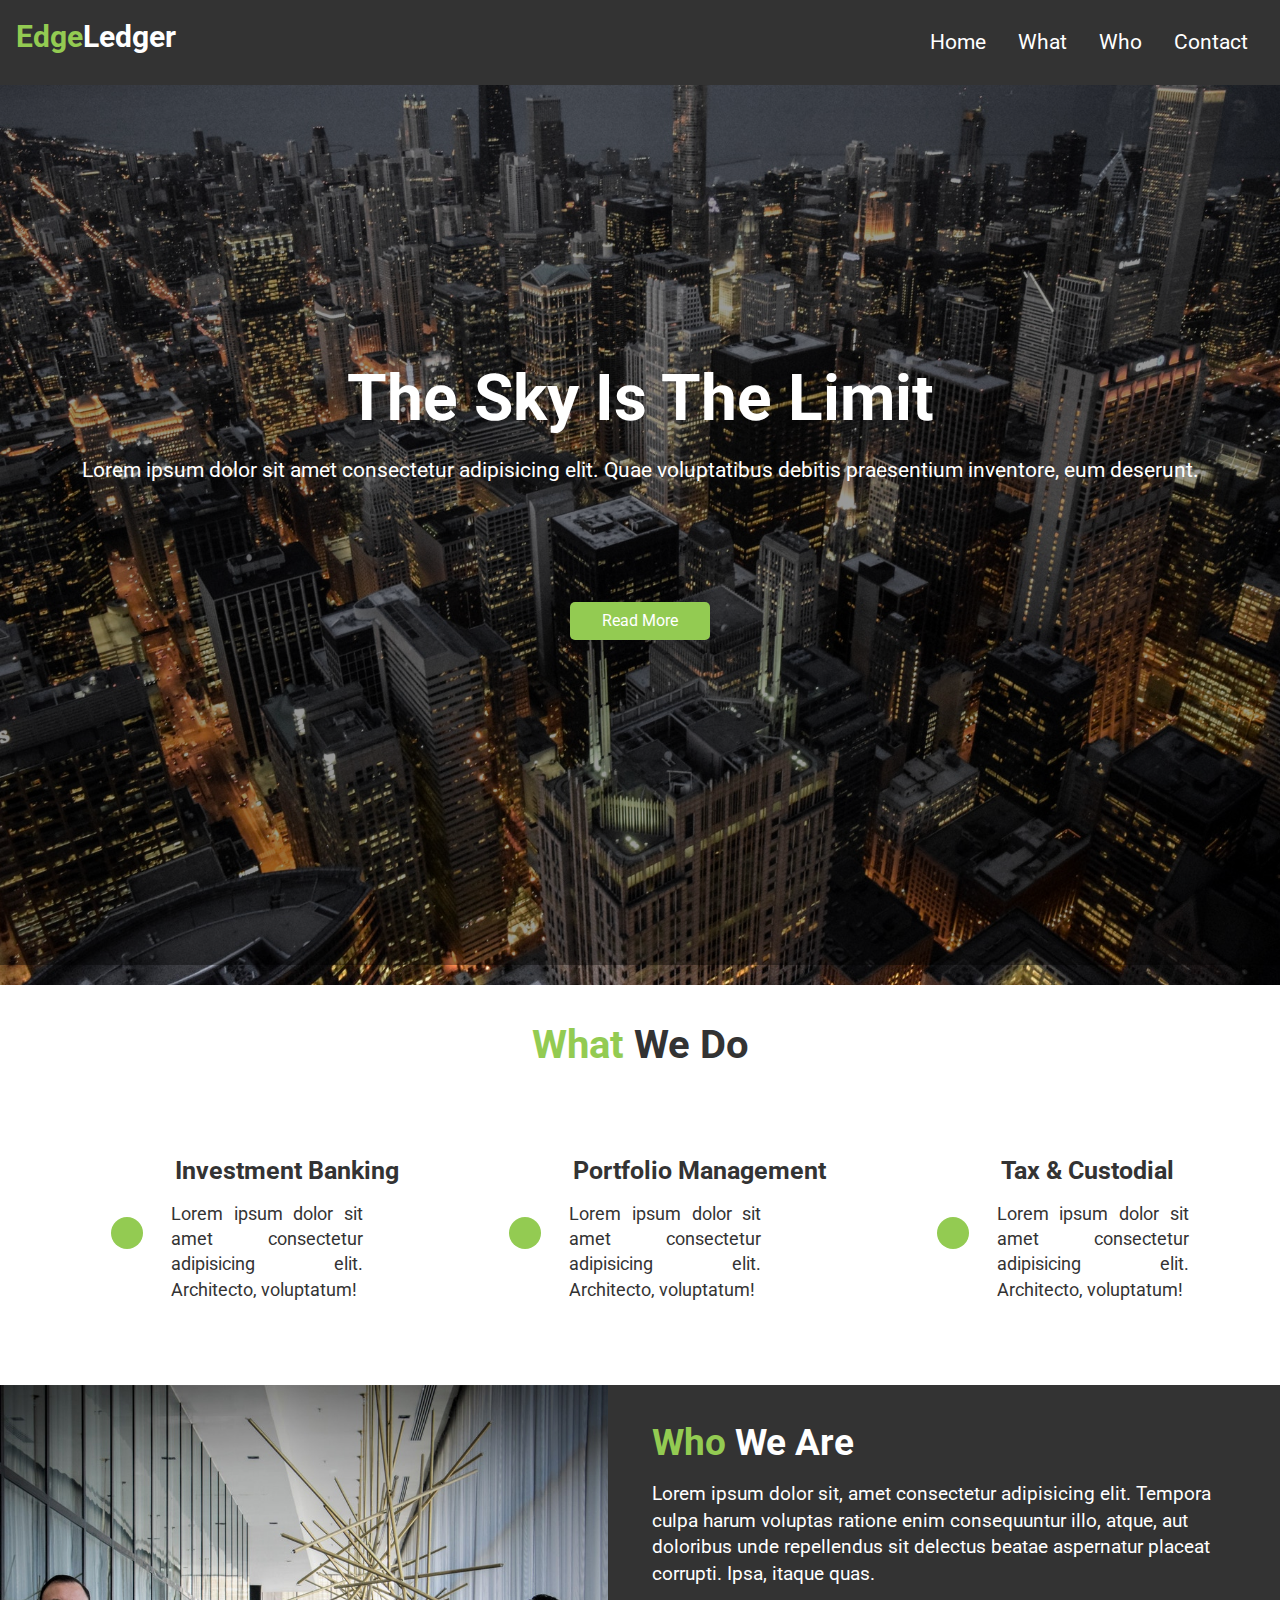
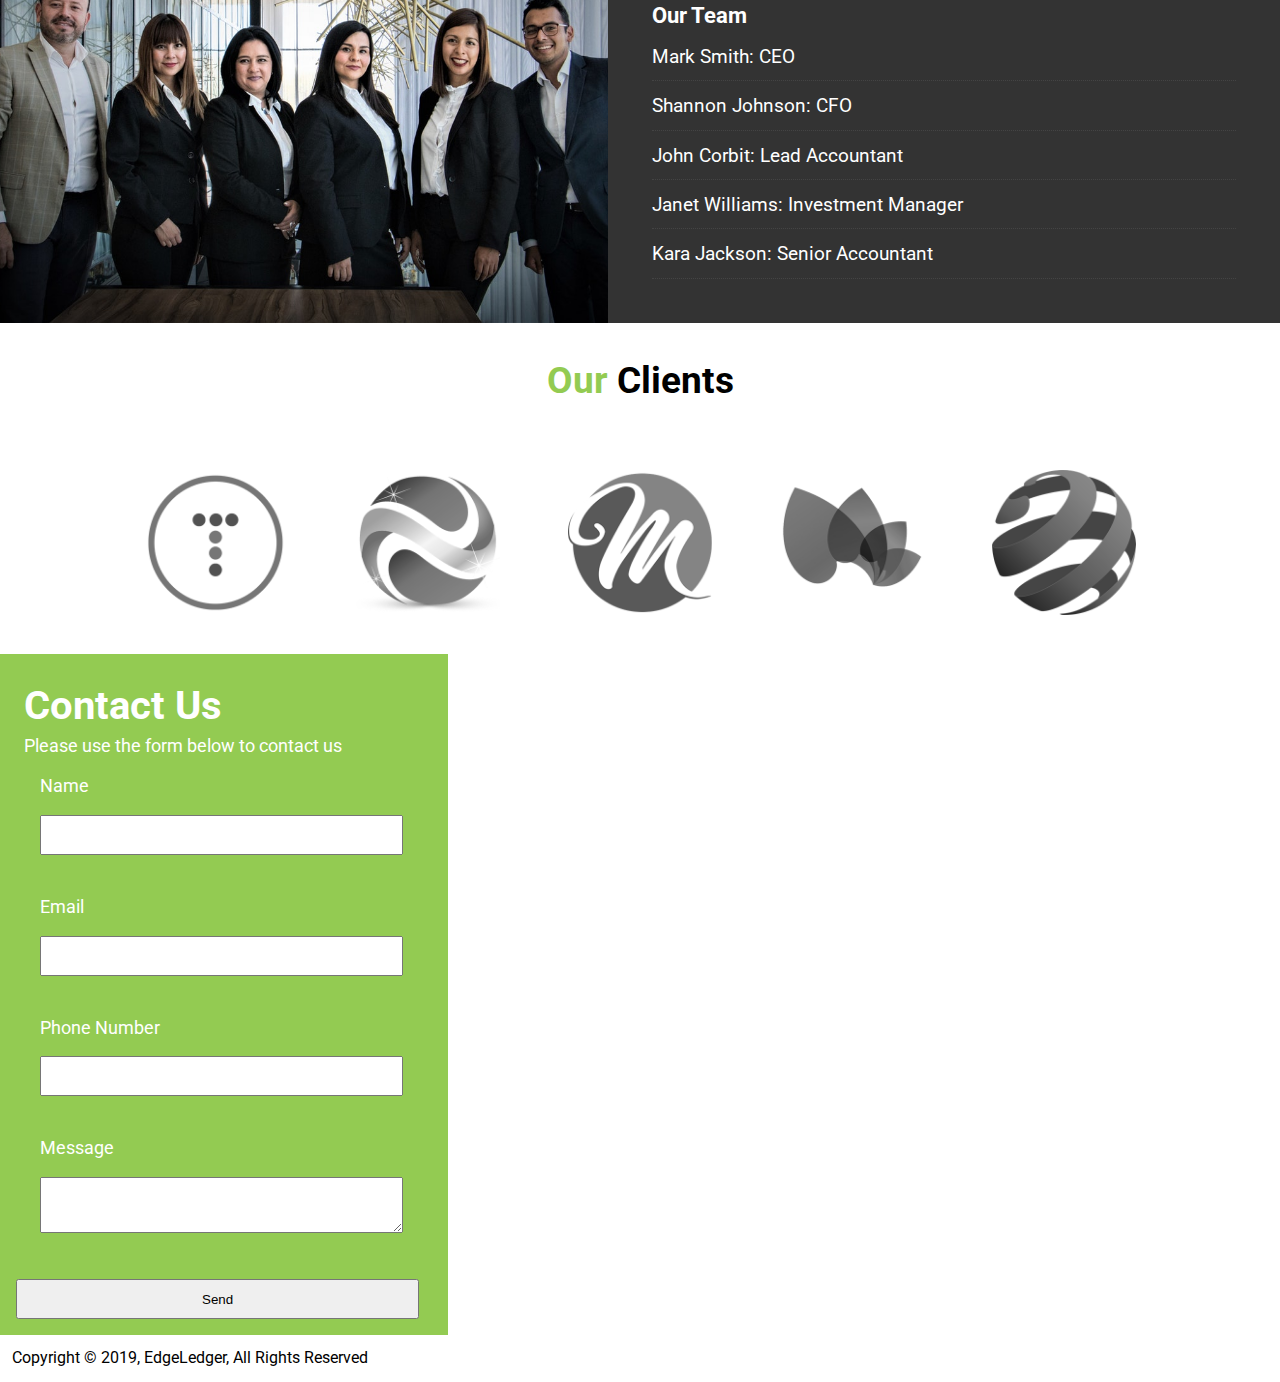
==== Landing webpage/edgeledger.html @ 8b19f3fa "added some other projects" ====
<!DOCTYPE html>
<html lang="en">
<head>
    <meta charset="UTF-8">
    <meta name="viewport" content="width=device-width, initial-scale=1.0">
    <meta http-equiv="X-UA-Compatible" content="ie=edge">
    <title>EdgeLedger Financial | Accounting & Investment</title>
    <link rel="stylesheet" type="text/css" href="edgeledger.css">
</head>
<body id="home">
    <div id="nav">
        <h1><span class="green">Edge</span>Ledger</h1>
        <ul class="navlist">
            <li><a href="#home">Home</a></li>
            <li><a href="#what">What</a></li>
            <li><a href="#who">Who</a></li>
            <li><a href="#contact">Contact</a></li>
        </ul>
    </div>
    
    <header id="container">
        <div class="container1">
            <h1>The Sky Is The Limit</h1>
            <p class="lead">
                Lorem ipsum dolor sit amet consectetur adipisicing elit. Quae voluptatibus debitis praesentium inventore, eum deserunt.
            </p>
            <a href="#what" class="btn">Read More</a>
        </div>
    </header>

    <div id="what">
        <h2><span class="green"> What</span> We Do</h2>
        <div class="wat">
            <div class="what">
                <div class="circle"></div>
                <div class="three">
                    <h3>Investment Banking</h3>
                    
                    <p>Lorem ipsum dolor sit amet consectetur adipisicing elit. Architecto, voluptatum!</p>
                </div>
            </div>
            <div class="what">
                <div class="circle"></div>
                <div class="three">
                    <h3>Portfolio Management</h3>
                    
                    <p>Lorem ipsum dolor sit amet consectetur adipisicing elit. Architecto, voluptatum!</p>    
                </div>
            </div>
            <div class="what">
                <div class="circle"></div>
                <div class="three">
                    <h3>Tax & Custodial</h3>
                    
                    <p>Lorem ipsum dolor sit amet consectetur adipisicing elit. Architecto, voluptatum!</p>    
                </div>
            </div>
        </div>
    </div>

    <section id="main">
        <div class="img"></div>
        <div class="who">
            <h2><span class="green">Who</span> We Are</h2>
            <p>
                Lorem ipsum dolor sit, amet consectetur adipisicing elit. Tempora culpa harum voluptas ratione enim 
                consequuntur illo, 
                atque, aut doloribus unde repellendus sit delectus beatae aspernatur placeat corrupti. Ipsa, itaque quas.
            </p>
            <h3>Our Team</h3>
            <p class="names">Mark Smith: CEO</p>
            <p class="names">Shannon Johnson: CFO</p>
            <p class="names">John Corbit: Lead Accountant</p>
            <p class="names">Janet Williams: Investment Manager</p>
            <p class="names">Kara Jackson: Senior Accountant</p>
        </div>
    </section>

    <section id="logo">
        <h2><span class="green">Our</span> Clients</h2>
        <div class="logo">
            <img src="image_resources/logos/logo1.png" alt="image">
            <img src="image_resources/logos/logo2.png" alt="image">
            <img src="image_resources/logos/logo3.png" alt="image">
            <img src="image_resources/logos/logo4.png" alt="image">
            <img src="image_resources/logos/logo5.png" alt="image">
        </div>
    </section>

    <section id="form">
        <div class="form">
                <h1>Contact Us</h1>
                <p>Please use the form below to contact us</p>
            <form action="">
                <div class="four">
                    <label for="name">Name</label>
                    <input type="text" name="name" id="name">
                </div>
                <div class="four">
                    <label for="email">Email</label>
                    <input type="email" name="email" id="email">
                </div>
                <div class="four">
                    <label for="number">Phone Number</label>
                    <input type="number" name="number" id="number">
                </div>
                <div class="four">
                    <label for="message">Message</label>
                    <textarea name="message" id="message"></textarea>
                </div>
                <input type="submit" value="Send" class="dark">
            </form>
        </div>
    
    </section>

    <footer>
        <p>Copyright &copy; 2019, EdgeLedger, All Rights Reserved</p>
    </footer>
</body>
</html>
---- Landing webpage/edgeledger.css ----
@import url('https://fonts.googleapis.com/css?family=Roboto');

*{
    padding: 0;
    margin: 0;
    box-sizing: border-box;
}

body{
    font-family: 'Roboto', sans-serif;
    line-height: 1.4;
}



p{
    margin: 0.75rem;
}

a{
    text-decoration: none;
    color: #444;
}

#nav{
    display: flex;
    justify-content: space-between;
    position: sticky;
    top: 0px;
    background: #333;
    color: #fff;
    z-index: 1;
    padding: 1rem;
    
}

#nav h1{
    font-weight: bolder;
    font-size: 30px;
}

.green{
    color: #93cb52;
}

#nav a{
    color: #fff;
}

#nav ul{
    display: flex;
    align-items: center;

}

#nav ul li{
    list-style: none;
    padding: 0.75rem;
    margin: 0 0.25rem;
    font-size: 1.3rem;
}


#nav ul li a:hover {
    background: #93cb52;
    border-radius: 5px;
    padding: 1.0rem;
  }

  #container{
   
      background: #333 url('./image_resources/showcase.jpg') no-repeat center center/cover;
      height: 100vh;
    
      color: #fff;
  }

  #container .container1{
    display: flex;
    flex-direction: column;
    justify-content: center;
    align-items: center;
    height: 100%;
    text-align: center;
    padding: 0 2rem;
    position: absolute;
    top: 65px;
    left:0;
    right: 0;
    bottom: 0;
    background-color: rgba(0,0,0,0.4);
    
  }

  #container h1{
    font-size: 4rem;
    line-height: 1.1rem;
    margin-bottom: 0.75rem;
  }

  #container p{
    font-size: 1.3rem;
    margin-bottom: 1rem;
    margin-top: 2.3rem;
  }


  .btn{
    display: inline-block;
    background: #93cb52;
    color: #fff;
    margin-top: 100px;
    border-radius: 5px;
    border: none;
    padding: 0.5rem 2rem;
    
  } 

  .btn:hover {
    background: #7ab436;
  }

  #what{
      padding: 2rem;
      height: 400px;
      color: #333;
    }
    
    #what h2{
        font-size: 2.5rem;
        text-align: center;
        margin-bottom: 2rem;
    }

    #what .wat{
        display: flex;
        justify-content: space-around;
        
        padding: 1rem;
    }
    
    #what .what{
        display: flex;
        
        text-align: justify;
        padding: 1rem;
        padding-right: 0;  
}

#what .what h3{
    font-size: 25px;
    text-align: justify;
    padding: 1rem;
    margin-bottom: 0;
    padding-bottom: 0;
}

#what .what p{
    width: 15vw;
    padding-top: 1px;
    font-size: 18px;
}

#what .circle{
    background: #93cb52;
    width: 20px;
    height: 30px;
    padding: 1rem;
    margin: 5rem 1rem 2rem 1rem;
    border-radius: 50%;
}

#main{
    display: flex;
    
}

#main div{
    flex: 1;
}

#main .img{
    background: url('./image_resources/people.jpg') no-repeat center center/cover;
    
}

#main .who{
    background: #333;
    
    color: #fff;
    font-size: 1.2rem;
    padding: 2rem;
}

#main .who h2{
    font-size: 2.3rem;
    padding: 0 0.75rem;
}

#main .who h3{
    padding: 0 0.75rem;
}

#main .who .names{
    border-bottom: 0.1rem#444 dotted;
    padding-bottom: 0.6rem;
}

#logo h2{
    text-align: center;
    margin: 2rem;
    font-size: 2.3rem;
}

#logo .logo{
   text-align: center;
   margin: auto;
   
}

#logo .logo img{
    
    width: 9rem;
    margin: 2rem;
}

#form .form{
    background: #93cb52;
    width: 35%;
    color: #fff;
}

#form h1{
    padding: 1.5rem;
    font-size: 2.5rem;
    padding-bottom: 0;
}

#form p{
    margin: auto 1.5rem;
    font-size: 1.1rem;
}

#form .form div{
    width: 90%;
    margin: 1.5rem;
    margin-top: 0.9rem;
}

#form label{
    display: flex;
    font-size: 1.1rem;
    margin: 1rem;
}

input{
    width: 90%;
    height: 2.5rem;
    margin: 1rem;
    margin-bottom: 1rem;
    margin-top: 0;
}

textarea{
    width: 90%;
    height: 3.5rem;
    margin: 1rem;
    margin-bottom: 1rem;
    margin-top: 0;
}

#form button{
    background: #222;
    color: #fff;
    width: 100%;
    margin-bottom: 2rem;
    height: 2.2rem;
    font-size: 1.1rem;
    border-radius: 0.5rem;
}
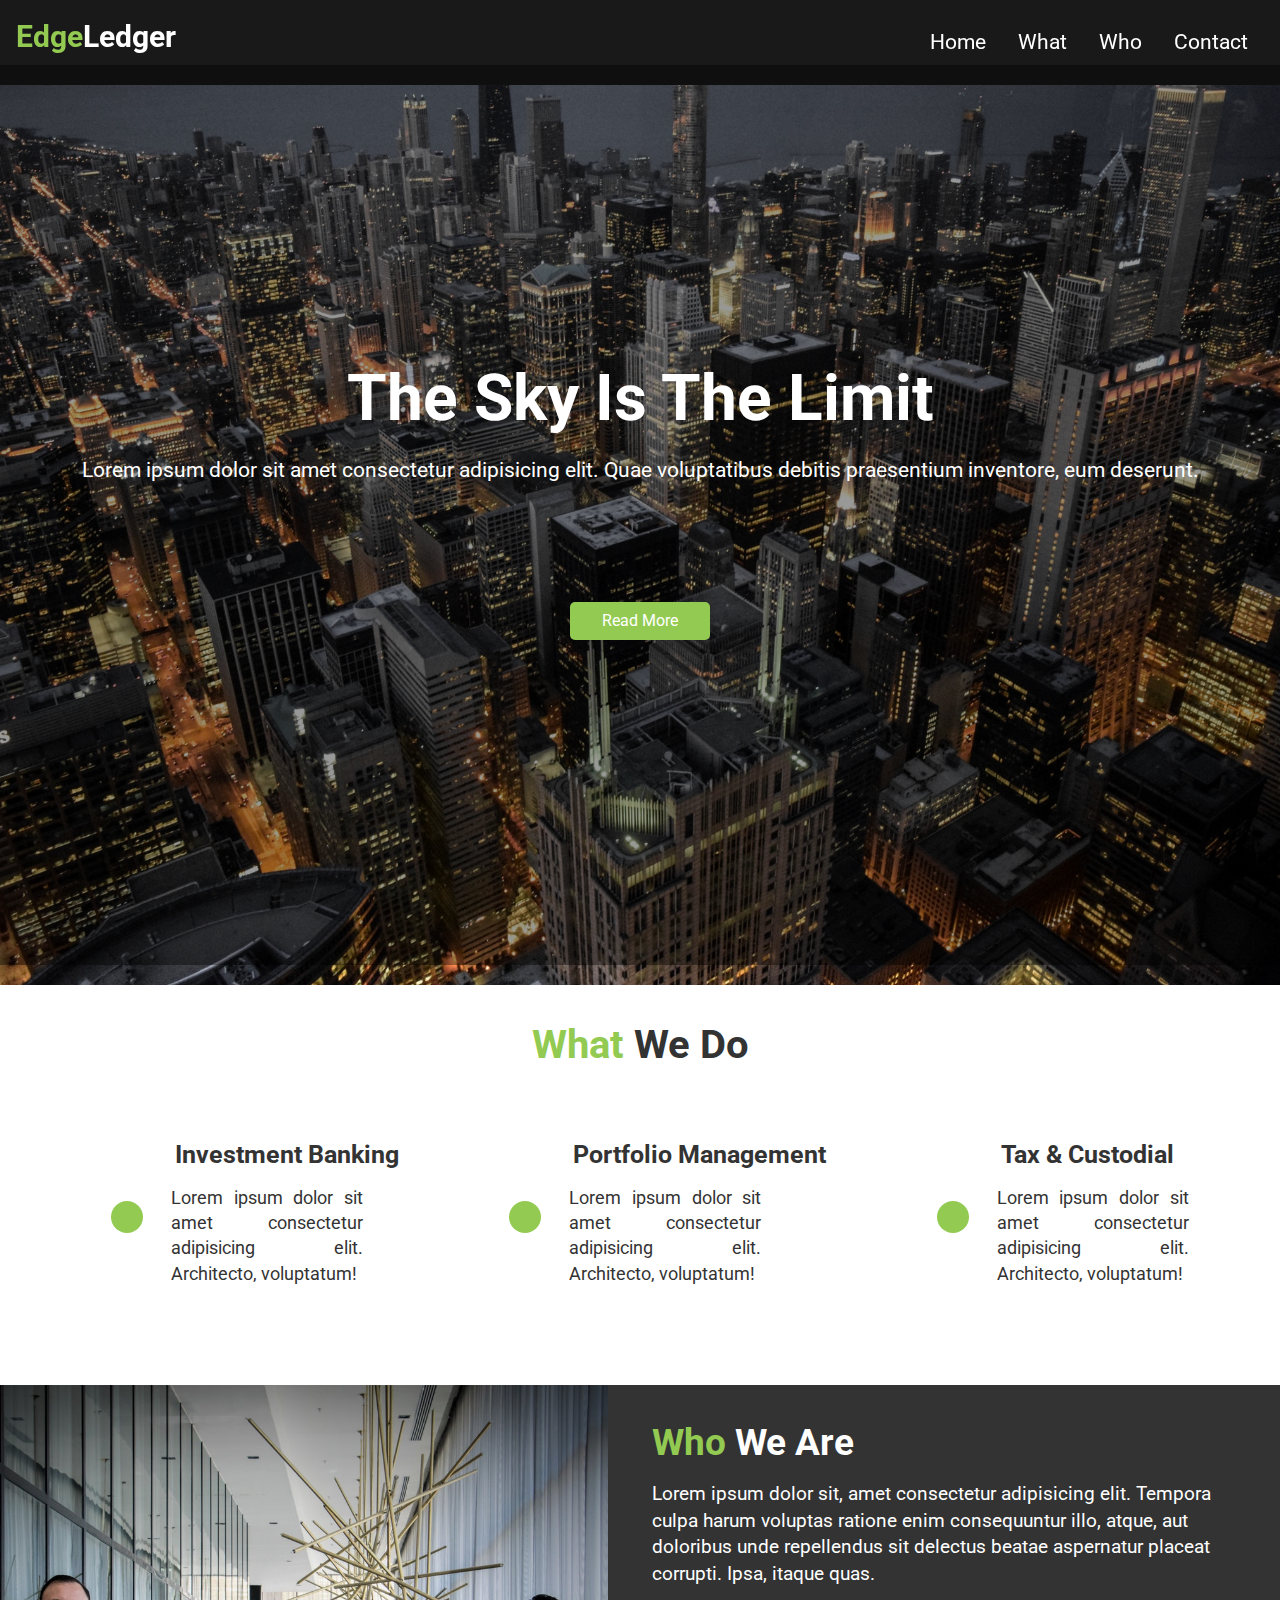
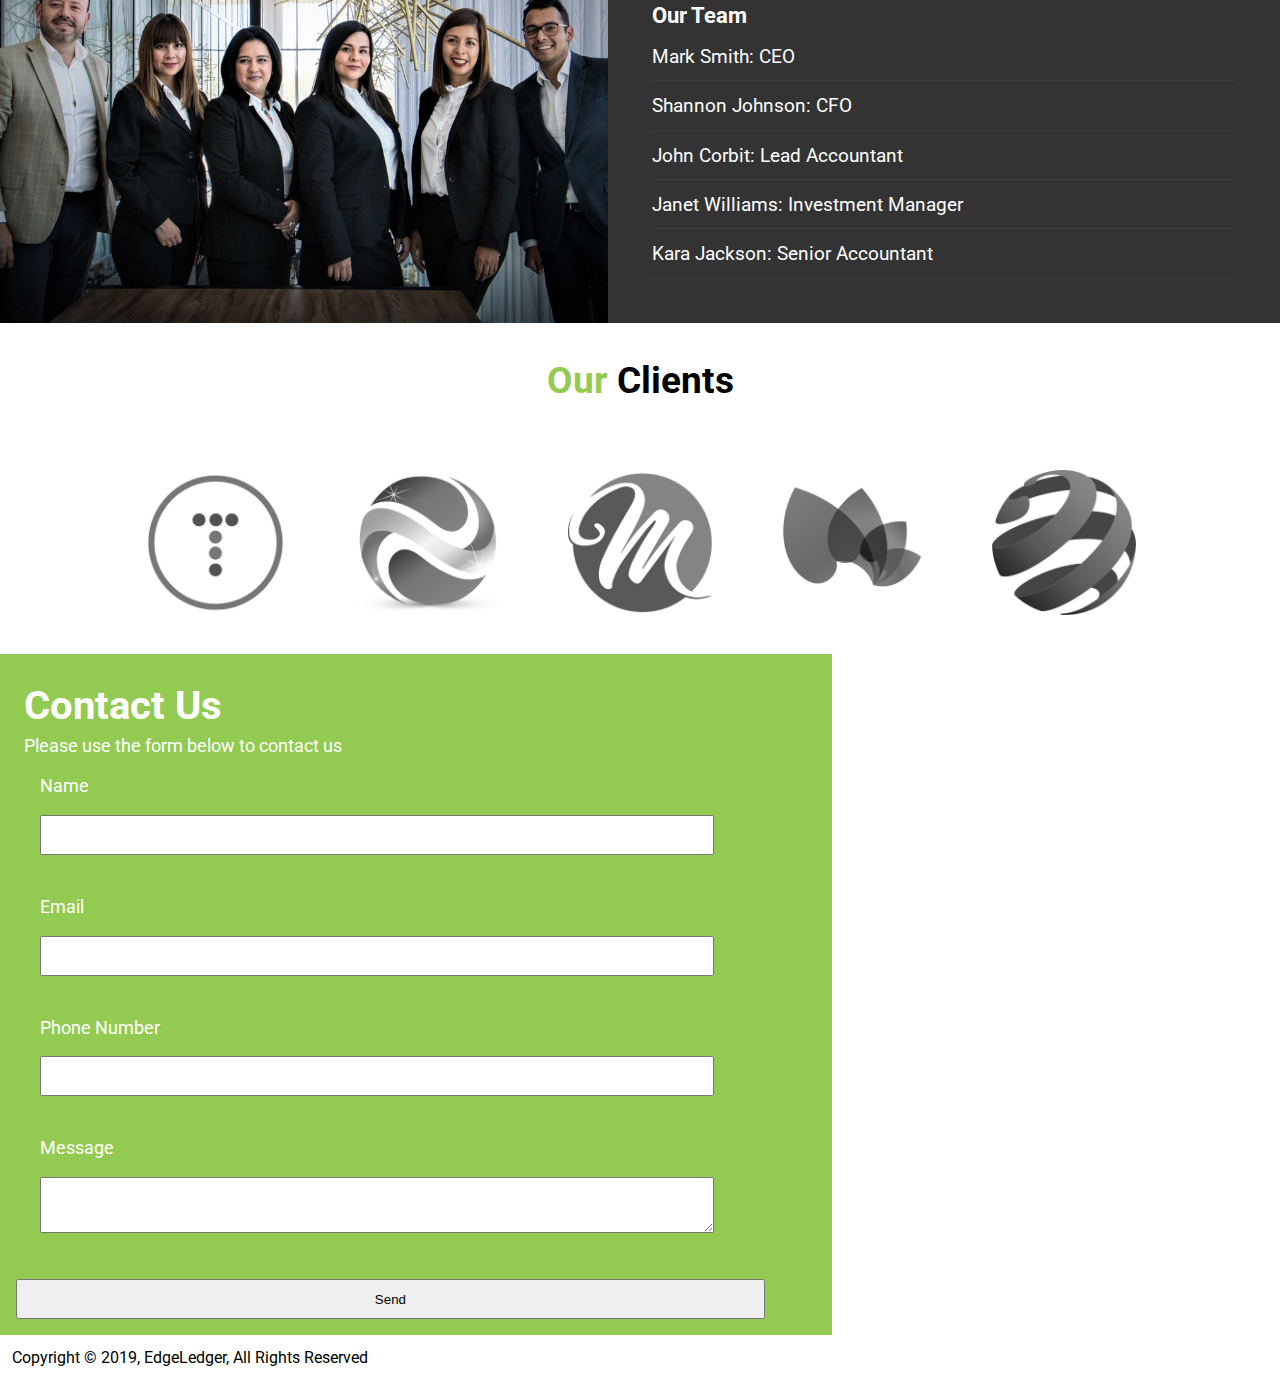
==== commit c01039d6: "made a few changes" ====
--- a/Landing webpage/edgeledger.html
+++ b/Landing webpage/edgeledger.html
@@ -7,8 +7,8 @@
     <title>EdgeLedger Financial | Accounting & Investment</title>
     <link rel="stylesheet" type="text/css" href="edgeledger.css">
 </head>
-<body id="home">
-    <div id="nav">
+<body>
+    <nav id="nav">
         <h1><span class="green">Edge</span>Ledger</h1>
         <ul class="navlist">
             <li><a href="#home">Home</a></li>
@@ -16,7 +16,7 @@
             <li><a href="#who">Who</a></li>
             <li><a href="#contact">Contact</a></li>
         </ul>
-    </div>
+    </nav>
     
     <header id="container">
         <div class="container1">
--- a/Landing webpage/edgeledger.css
+++ b/Landing webpage/edgeledger.css
@@ -27,7 +27,8 @@
     justify-content: space-between;
     position: sticky;
     top: 0px;
-    background: #333;
+    width: 100%;
+    background: rgba(0, 0, 0, 0.9);
     color: #fff;
     z-index: 1;
     padding: 1rem;
@@ -129,7 +130,7 @@
     #what h2{
         font-size: 2.5rem;
         text-align: center;
-        margin-bottom: 2rem;
+        margin-bottom: 1rem;
     }
 
     #what .wat{
@@ -226,7 +227,7 @@
 
 #form .form{
     background: #93cb52;
-    width: 35%;
+    width: 65%;
     color: #fff;
 }
 
@@ -277,4 +278,6 @@
     height: 2.2rem;
     font-size: 1.1rem;
     border-radius: 0.5rem;
-}+}
+
+
